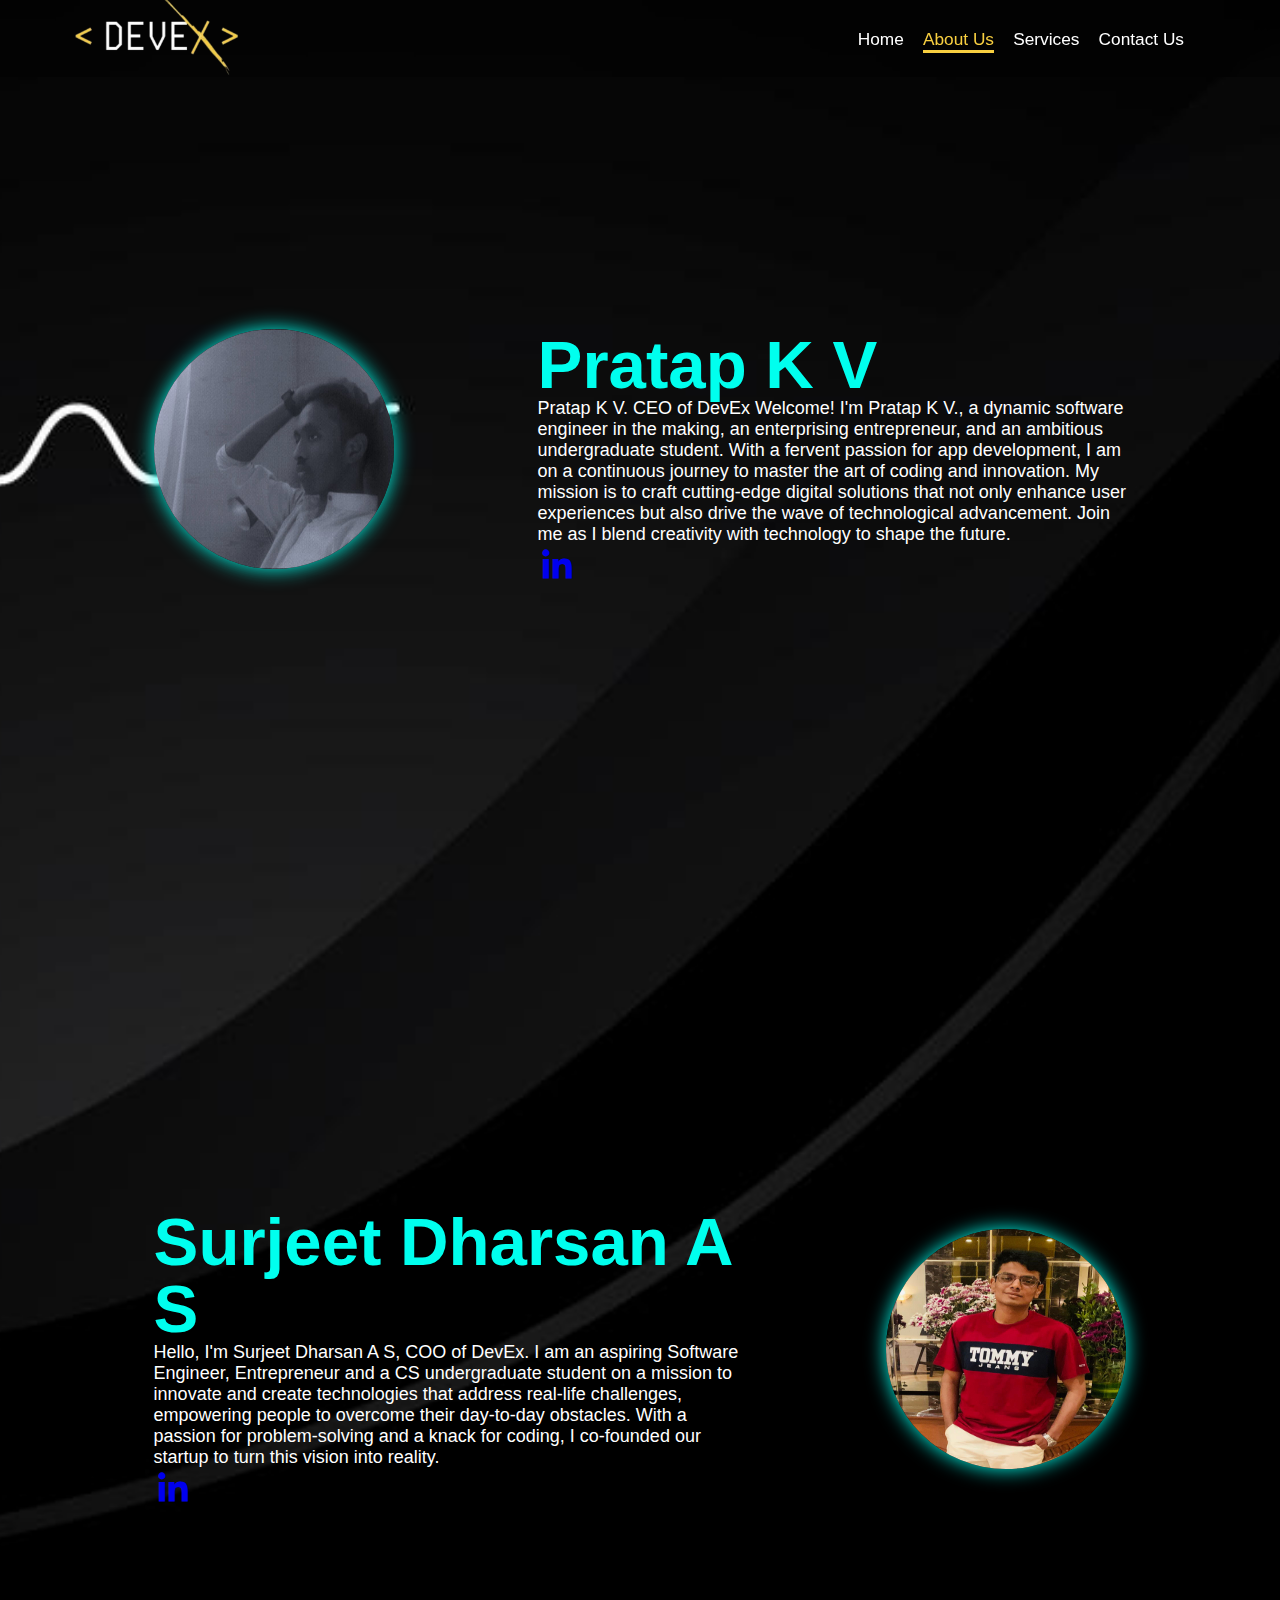
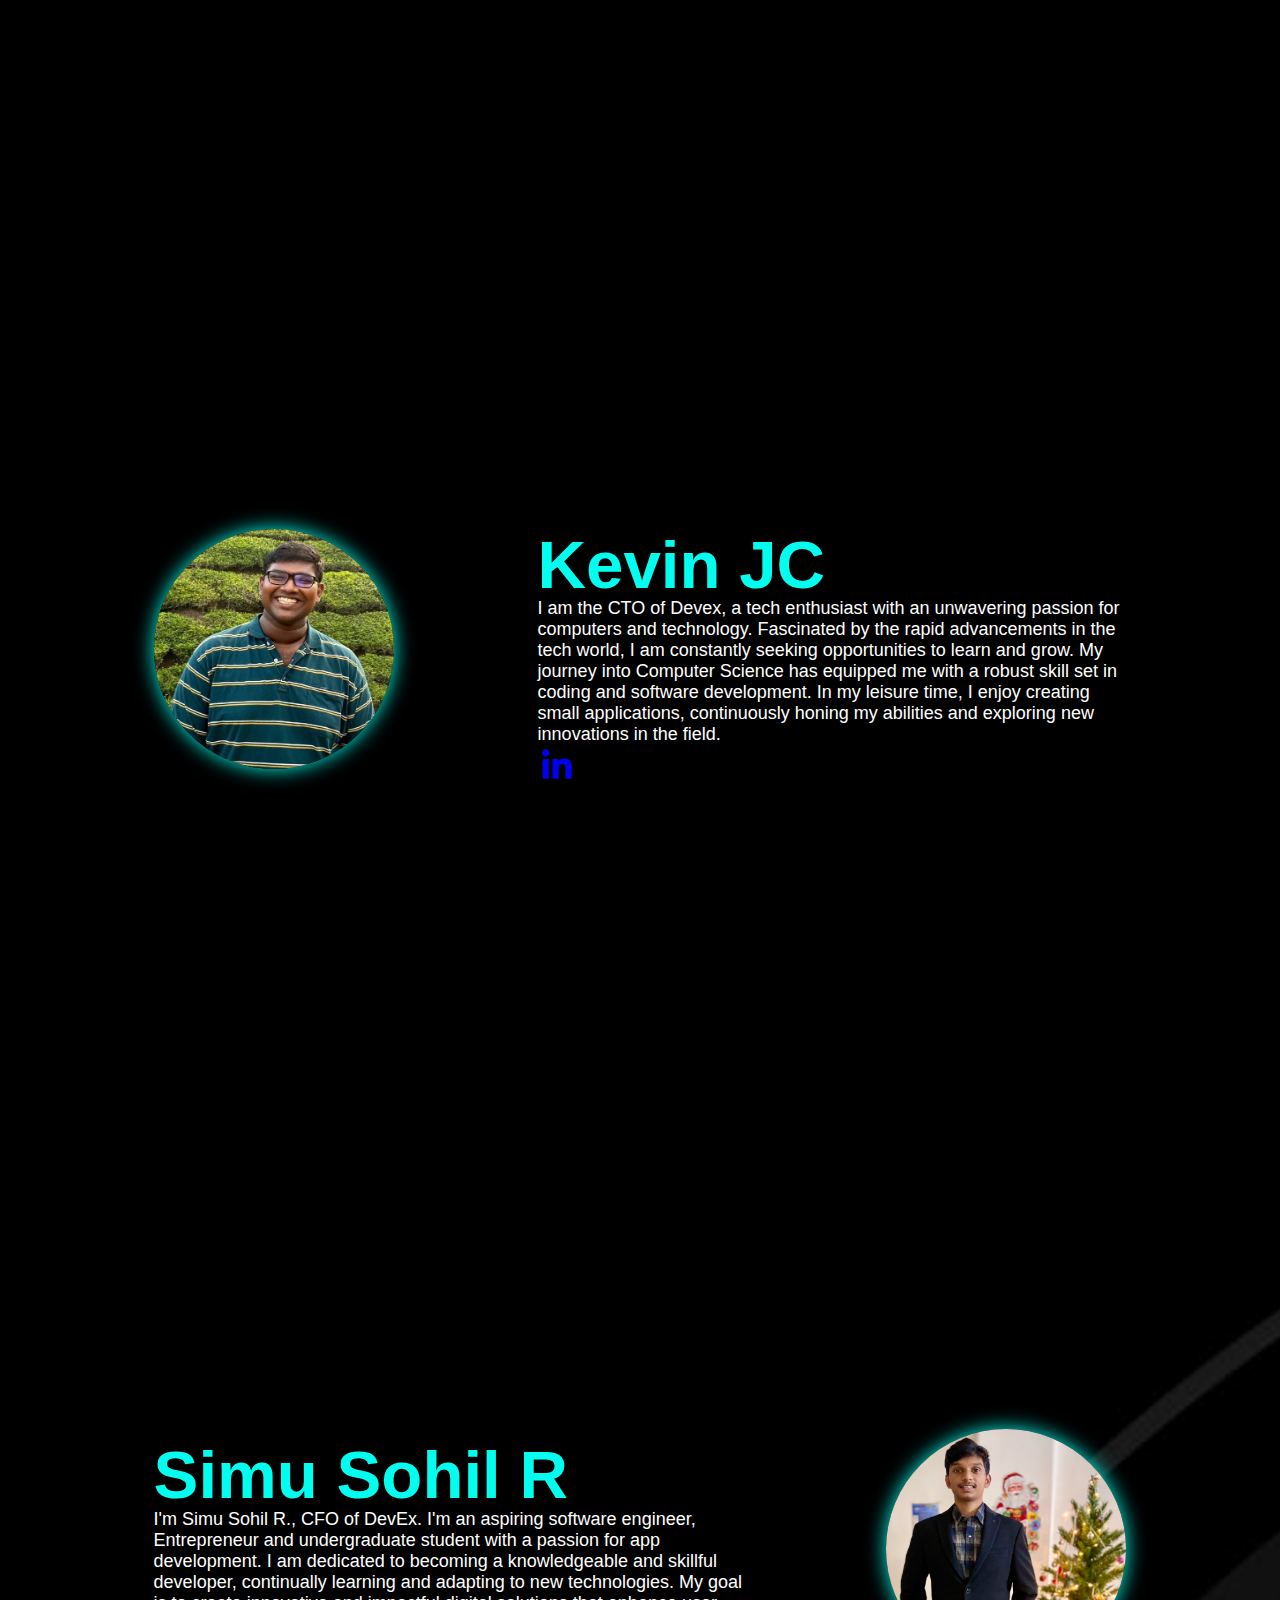
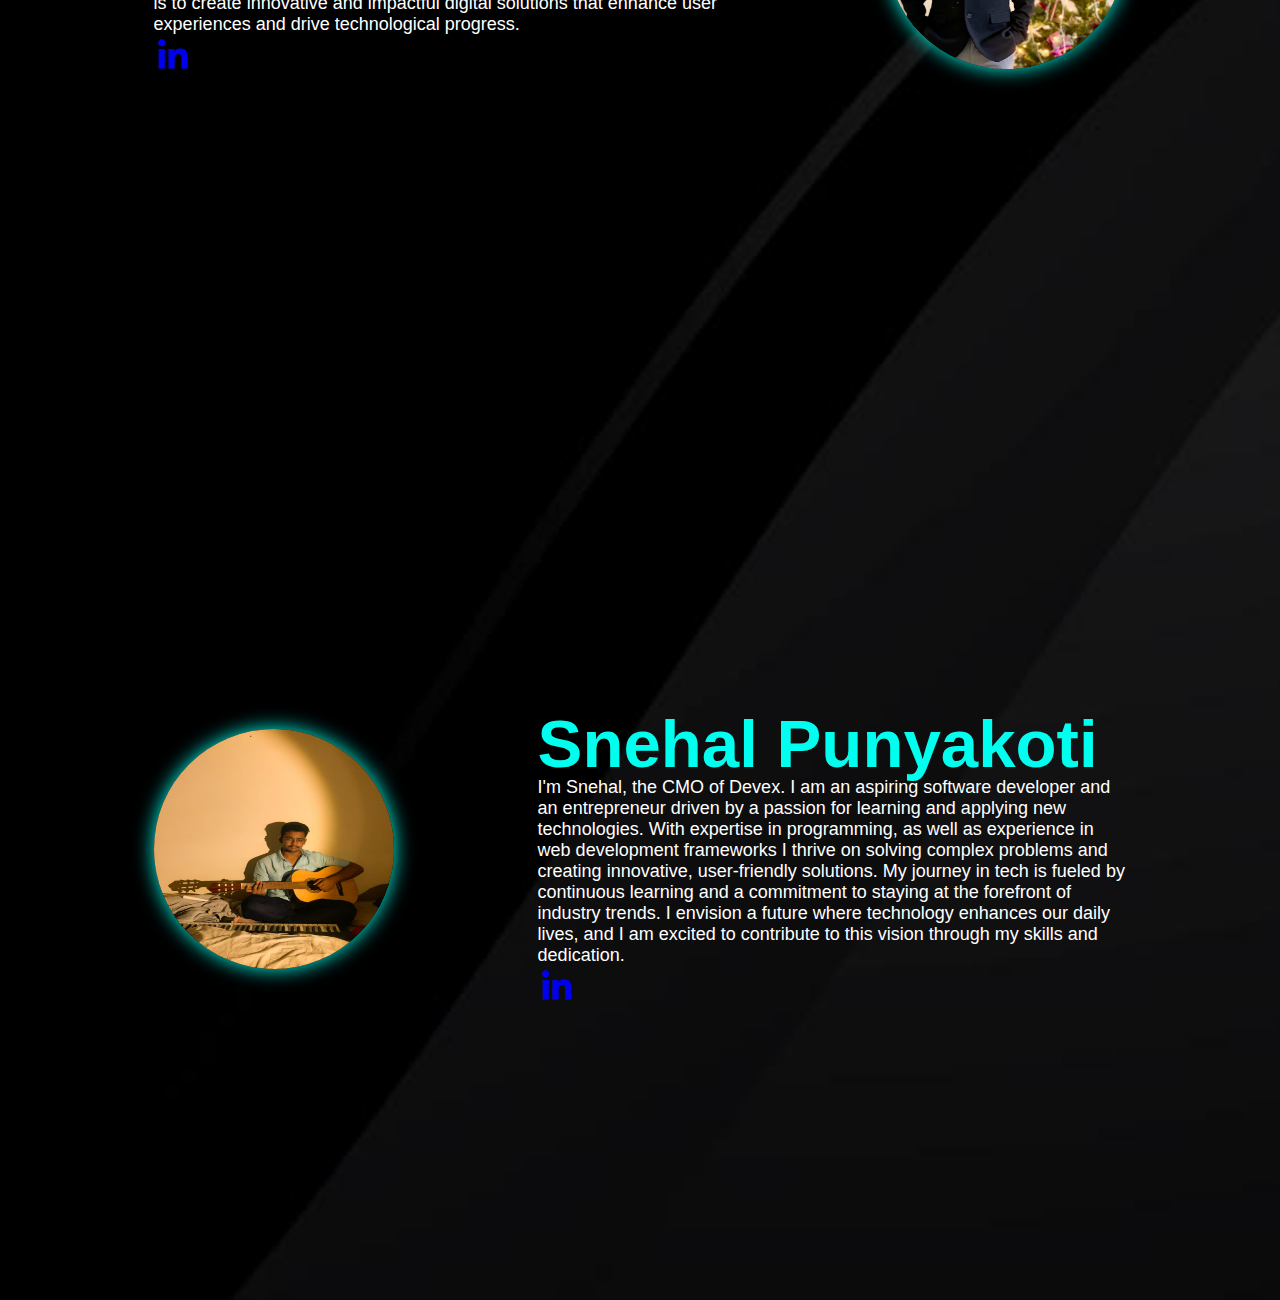
==== AboutUs.html @ 89b42128 "Add files via upload" ====
<!DOCTYPE html>
<html lang="en">
<head>
    <meta charset="UTF-8">
    <meta name="viewport" content="width=device-width, initial-scale=1.0">
    <link rel="stylesheet" href="AboutUs.css">
    <link href='https://unpkg.com/boxicons@2.1.4/css/boxicons.min.css' rel='stylesheet'>
    <title>DevEx</title>
</head>
<body>
   <header class="header">
    <a href ="#home" class ="logo"><img src="assets/logo.png" alt="DevEx Logo"></a>
    <i class='bx bx-menu' id="menu-icon"></i>
    
    <nav class="navbar">
        <a href="index.html">Home</a>
        <a href="AboutUs.html" class="active">About Us</a>
        <a href="Services.html">Services</a>
        <a href="Contact.html">Contact Us</a>
    </nav>
   </header>
  
   <section class="home" id="home">
    
        <div class="home-content">
            
            <h1><span>Pratap K V</span></h1>
            <p class="text-size">
                Pratap K V. CEO of DevEx Welcome! I'm Pratap K V., a dynamic software engineer in the making, an enterprising entrepreneur, and an ambitious undergraduate student. With a fervent passion for app development, I am on a continuous journey to master the art of coding and innovation. My mission is to craft cutting-edge digital solutions that not only enhance user experiences but also drive the wave of technological advancement. Join me as I blend creativity with technology to shape the future.
            </p>
            <div class="social-icons">
                <a href="https://www.linkedin.com/in/pratap-k-v-a605a7257/"><i class='bx bxl-linkedin'></i></a>
            </div>
        </div>
        <div class="home-img">
            <img src="assets/Pratap.jpg" alt="Pratap K V">
        </div>
   </section>

   <section class="home1" id="home1">
        <div class="home-content1">
            <h1><span>Surjeet Dharsan A S</span></h1>
            <p class="text-size1">
                Hello, I'm Surjeet Dharsan A S, COO of DevEx. I am an aspiring Software Engineer, Entrepreneur and a CS undergraduate student on a mission to innovate and create technologies that address real-life challenges, empowering people to overcome their day-to-day obstacles. With a passion for problem-solving and a knack for coding, I co-founded our startup to turn this vision into reality.
            </p>
            <div class="social-icons1">
                <a href="http://www.linkedin.com/in/surjeetdharsanas"><i class='bx bxl-linkedin'></i></a>
            </div>
        </div>
        <div class="home-img1">
            <img src="assets/Surjeet.jpg" alt="Surjeet Dharsan A S">
        </div>
   </section>

   <section class="home2" id="home2">
        <div class="home-content2">
            <h1><span>Kevin JC</span></h1>
            <p class="text-size2">
                I am the CTO of Devex, a tech enthusiast with an unwavering passion for computers and technology. Fascinated by the rapid advancements in the tech world, I am constantly seeking opportunities to learn and grow. My journey into Computer Science has equipped me with a robust skill set in coding and software development. In my leisure time, I enjoy creating small applications, continuously honing my abilities and exploring new innovations in the field.
            </p>
            <div class="social-icons2">
                <a href="https://www.linkedin.com/in/kevin-jc"><i class='bx bxl-linkedin'></i></a>
            </div>
        </div>
        <div class="home-img2">
            <img src="assets/Kevin.jpg" alt="Kevin JC">
        </div>
   </section>

   <section class="home3" id="home3">
        <div class="home-content3">
            <h1><span>Simu Sohil R</span></h1>
            <p class="text-size3">
                I'm Simu Sohil R., CFO of DevEx. I'm an aspiring software engineer, Entrepreneur and undergraduate student with a passion for app development. I am dedicated to becoming a knowledgeable and skillful developer, continually learning and adapting to new technologies. My goal is to create innovative and impactful digital solutions that enhance user experiences and drive technological progress.
            </p>
            <div class="social-icons3">
                <a href="https://www.linkedin.com/in/simu-sohil-r-55b70025a/"><i class='bx bxl-linkedin'></i></a>
            </div>
        </div>
        <div class="home-img3">
            <img src="assets/Simu.jpg" alt="Simu Sohil R">
        </div>
   </section>

   <section class="home4" id="home4">
        <div class="home-content4">
            <h1><span>Snehal Punyakoti</span></h1>
            <p class="text-size4">
                I'm Snehal, the CMO of Devex. I am an aspiring software developer and an entrepreneur driven by a passion for learning and applying new technologies. With expertise in programming, as well as experience in web development frameworks I thrive on solving complex problems and creating innovative, user-friendly solutions. My journey in tech is fueled by continuous learning and a commitment to staying at the forefront of industry trends. I envision a future where technology enhances our daily lives, and I am excited to contribute to this vision through my skills and dedication.
            </p>
            <div class="social-icons4">
                <a href="https://www.linkedin.com/in/snehal-punyakoti-43320125a/"><i class='bx bxl-linkedin'></i></a>
            </div>
        </div>
        <div class="home-img4">
            <img src="assets/Snehal.jpg" alt="Snehal Punyakoti">
        </div>
   </section>

   <script src="script.js"></script>
</body>
</html>
---- AboutUs.css ----
*{
    margin : 0;
    padding : 0;
    box-sizing : border-box;
    text-decoration: none;
    border: none;
    outline: none;
    scroll-behavior: smooth;
    font-family: "Poppins", sans-serif;
}
:root{
    --bg-color: #080808;
    --second-bg-color: #131313;
    --text-color: white;
    --main-color: #00ffee;
}
html{
    font-size: 60%; 
    overflow-x: hidden;
}


body {
    position: relative; /* Ensure the pseudo-element is positioned relative to the body */
    color: var(--text-color);
    margin: 0;
    padding: 0;
    box-sizing: border-box;
    text-decoration: none;
    border: none;
    outline: none;
    scroll-behavior: smooth;
    font-family: "Poppins", sans-serif;
}
body::before {
    content: "";
    position: absolute;
    top: 0;
    left: 0;
    width: 100%;
    height: 100%;
    background-image: url('assets/Background-Home.jpg');
    background-size: cover;
    background-position: center;/* Adjust the opacity value as needed */
    z-index: -1; /* Ensure the pseudo-element is behind the body content */
}

.header{
    position:fixed;
    top:0;
    left:0;
    width: 100%;
    padding: 4rem 12% 4rem;
    background: rgba(0,0,0,0.3);
    backdrop-filter: blur(10px);
    display:flex;
    justify-content: space-between;
    align-items: center;
    z-index:5;
}   
.logo{
    font-size: 3rem;
    color: var(--text-color);
    font-weight: 800;
    cursor:pointer;
    transition: 0.3s ease;
    position: absolute;
    margin-top: px; /* Adjust this value to position your logo */
    left: 1rem; 

}
.logo img{
    height: 300px; /* Adjust the height of your logo */
    width: 300px; /* Maintain aspect ratio */
     /* Remove any extra spacing */
}
.logo:hover{
    transform: scale(1.1);
}
.logo span{
    text-shadow : 0 0 25px var(--main-color);

}
.navbar {
    display: flex;
    align-items: center;
    position: absolute;
    top: 3rem; 
    /* Adjust this value to position the navbar */
    right: 10rem; /* Adjust this value to position the navbar */
}
.navbar a{
    font-size: 1.8rem;
    color: var(--text-color);
    margin-left: 2rem; /* Adjust the spacing between links */
    font-weight: 500;
    transition: 0.3s ease;
    border-bottom: 3px solid transparent;
}
.navbar a:hover, .navbar a.active{
    color: #F8CF40;
    border-bottom: 3px solid #F8CF40;

}
#menu-icon{
    font-size: 3.6rem;
    color: var(--main-color);
    display:none;
}
section{
    min-height: 100vh;
    padding: 10rem 12% 10rem;
}

.section-heading{
    margin-top: 5%;
    margin-left:30%;
    font-size: 40px;
    color:white;
    
}

.home{
    display: flex;
    align-items: center;
    justify-content: center;
    gap: 15rem;   
}
.home-content{
    flex:1;
    display:flex;
    flex-direction:column;
    align-items: flex-start;
    text-align: left;
    justify-content: center;
}
.text-size{
    font-size: 18px;
}
.social-icons i {
    font-size: 4rem; /* Adjust the size as needed */
    transition: transform 0.3s ease-in-out;
}
.social-icons i:hover{
    transform: scale(1.1    );

}


.home1{
    display: flex;
    align-items: center;
    justify-content: center;
    gap: 15rem;   
}

.home-content1{
    flex:1;
    display:flex;
    flex-direction:column;
    align-items: flex-start;
    text-align: left;
    justify-content: center;
}
.text-size1{
    font-size: 18px;
}
.social-icons1 i {
    font-size: 4rem; /* Adjust the size as needed */
    transition: transform 0.3s ease-in-out;
}
.social-icons1 i:hover{
    transform: scale(1.1);

}



.home2{
    display: flex;
    align-items: center;
    justify-content: center;
    gap: 15rem;   
}

.home-content2{
    flex:1;
    display:flex;
    flex-direction:column;
    align-items: flex-start;
    text-align: left;
    justify-content: center;
}
.text-size2{
    font-size: 18px;
}
.social-icons2 i {
    font-size: 4rem; /* Adjust the size as needed */
    transition: transform 0.3s ease-in-out;
}
.social-icons2 i:hover{
    transform: scale(1.1);

}






.home3{
    display: flex;
    align-items: center;
    justify-content: center;
    gap: 15rem;   
}

.home-content3{
    flex:1;
    display:flex;
    flex-direction:column;
    align-items: flex-start;
    text-align: left;
    justify-content: center;
}
.text-size3{
    font-size: 18px;
}
.social-icons3 i {
    font-size: 4rem; /* Adjust the size as needed */
    transition: transform 0.3s ease-in-out;
}
.social-icons3 i:hover{
    transform: scale(1.1);

}


.home4{
    display: flex;
    align-items: center;
    justify-content: center;
    gap: 15rem;   
}

.home-content4{
    flex:1;
    display:flex;
    flex-direction:column;
    align-items: flex-start;
    text-align: left;
    justify-content: center;
}
.text-size4{
    font-size: 18px;
}
.social-icons4 i {
    font-size: 4rem; /* Adjust the size as needed */
    transition: transform 0.3s ease-in-out;
}
.social-icons4 i:hover{
    transform: scale(1.1);

}



span{
    color:var(--main-color);
}
.logo span{
    color: var(--main-color);
}
.home-content h3{
    margin-bottom: 2rem;
    margin-top: 1rem;
    font-size: 100px;
}
h1{
    font-size: 7rem;
    font-weight: 700;
    margin-top:1.5rem;
    line-height:1;
}

.home-img{
    border-radius:50%;
    order:-1;
}


.home-img img{
    position: relative;
    height:240px;
    width: 240px;
    border-radius: 50%;
    box-shadow: 0 0 20px var(--main-color);

}
.home-img img {
    transition: transform 1s ease-in-out;
}

.home-img img:hover {
    transform: scale(1.1);
}




.home-img1{
    border-radius:50%;
}


.home-img1 img{
    position: relative;
    height:240px;
    width: 240px;
    border-radius: 50%;
    box-shadow: 0 0 20px var(--main-color);

}
.home-img1 img {
    transition: transform 1s ease-in-out;
}

.home-img1 img:hover {
    transform: scale(1.1);
}


.home-img2{
    border-radius:50%;
    order:-1;
}


.home-img2 img{
    position: relative;
    height:240px;
    width: 240px;
    border-radius: 50%;
    box-shadow: 0 0 20px var(--main-color);

}
.home-img2 img {
    transition: transform 1s ease-in-out;
}

.home-img2 img:hover {
    transform: scale(1.1);
}


.home-img3{
    border-radius:50%;
}


.home-img3 img{
    position: relative;
    height:240px;
    width: 240px;
    border-radius: 50%;
    box-shadow: 0 0 20px var(--main-color);

}
.home-img3 img {
    transition: transform 1s ease-in-out;
}

.home-img3 img:hover {
    transform: scale(1.1);
}


.home-img4{
    border-radius:50%;
    order:-1;
}


.home-img4 img{
    position: relative;
    height:240px;
    width: 240px;
    border-radius: 50%;
    box-shadow: 0 0 20px var(--main-color);

}
.home-img4 img {
    transition: transform 1s ease-in-out;
}

.home-img4 img:hover {
    transform: scale(1.1);
}
/* Responsive Styles */
@media (max-width: 768px) {
    .navbar {
        flex-direction: column;
        align-items: center;
        top: 8rem;
        right: 2rem;
    }

    .navbar a {
        margin: 5px 0;
        font-size: 1.5rem;
    }

    .home-content {
        text-align: center;
        align-items: center;
    }

    .home-content h1 {
        font-size: 5rem;
    }

    button {
        width: 80%;
    }
}

@media (max-width: 480px) {
    .navbar {
        top: 9rem;
        right: 1rem;
    }

    .navbar a {
        font-size: 1.2rem;
    }

    .home-content h1 {
        font-size: 3.5rem;
    }

    button {
        width: 70%;
        font-size: 1.2rem;
    }

    .logo img {
        height: 200px;
        width: 200px;
    }
}
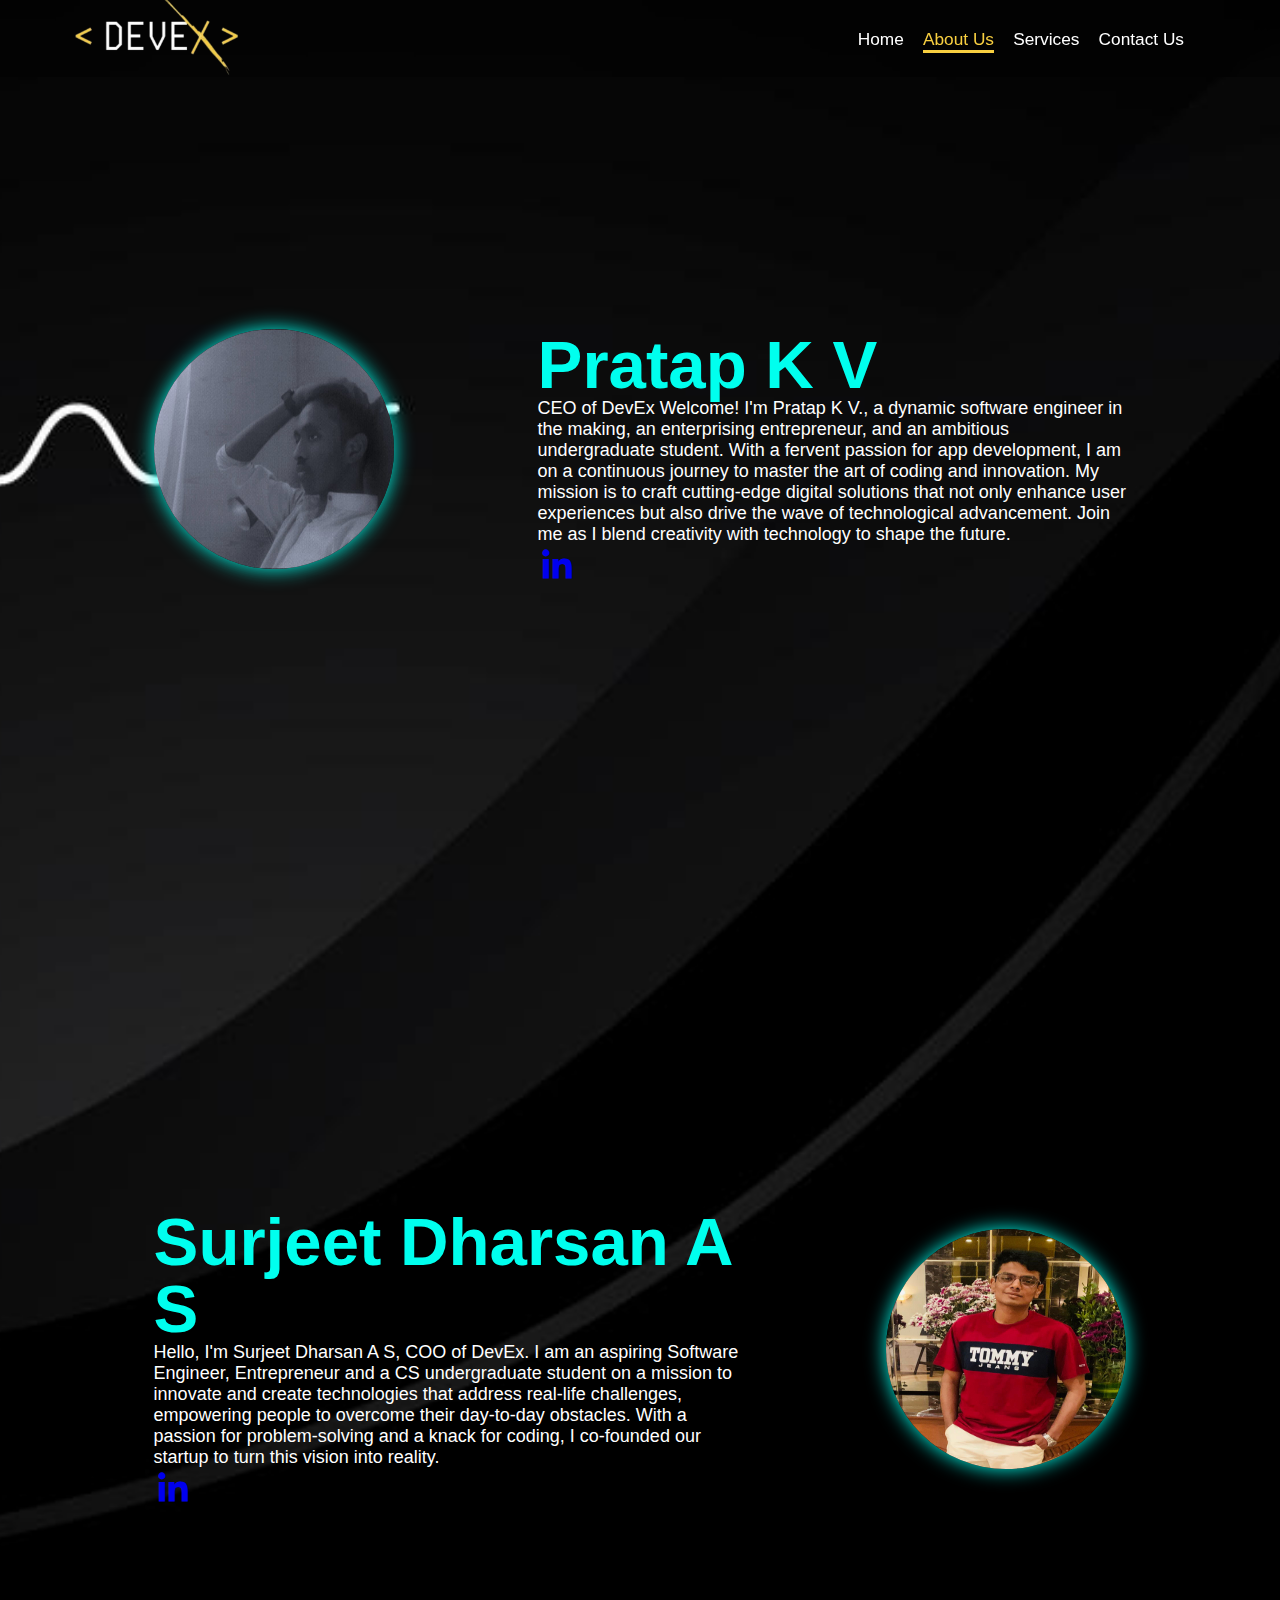
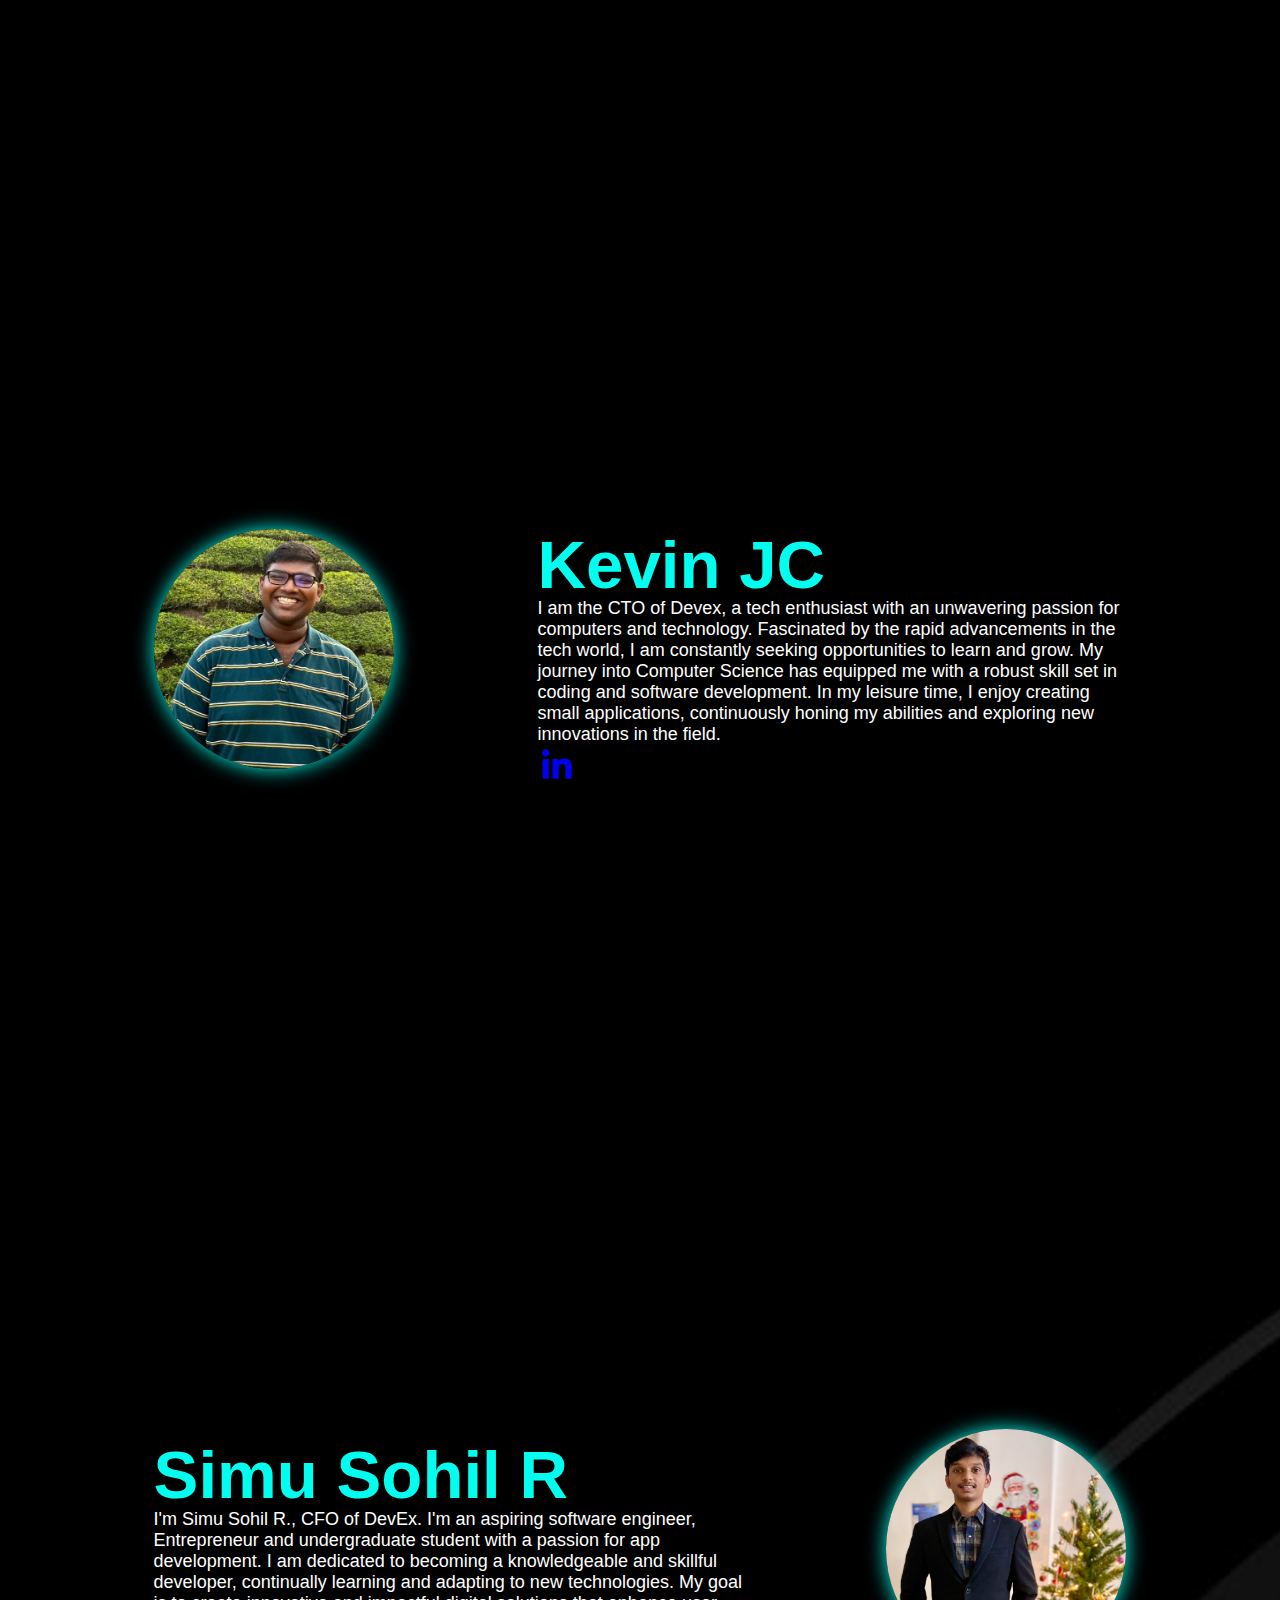
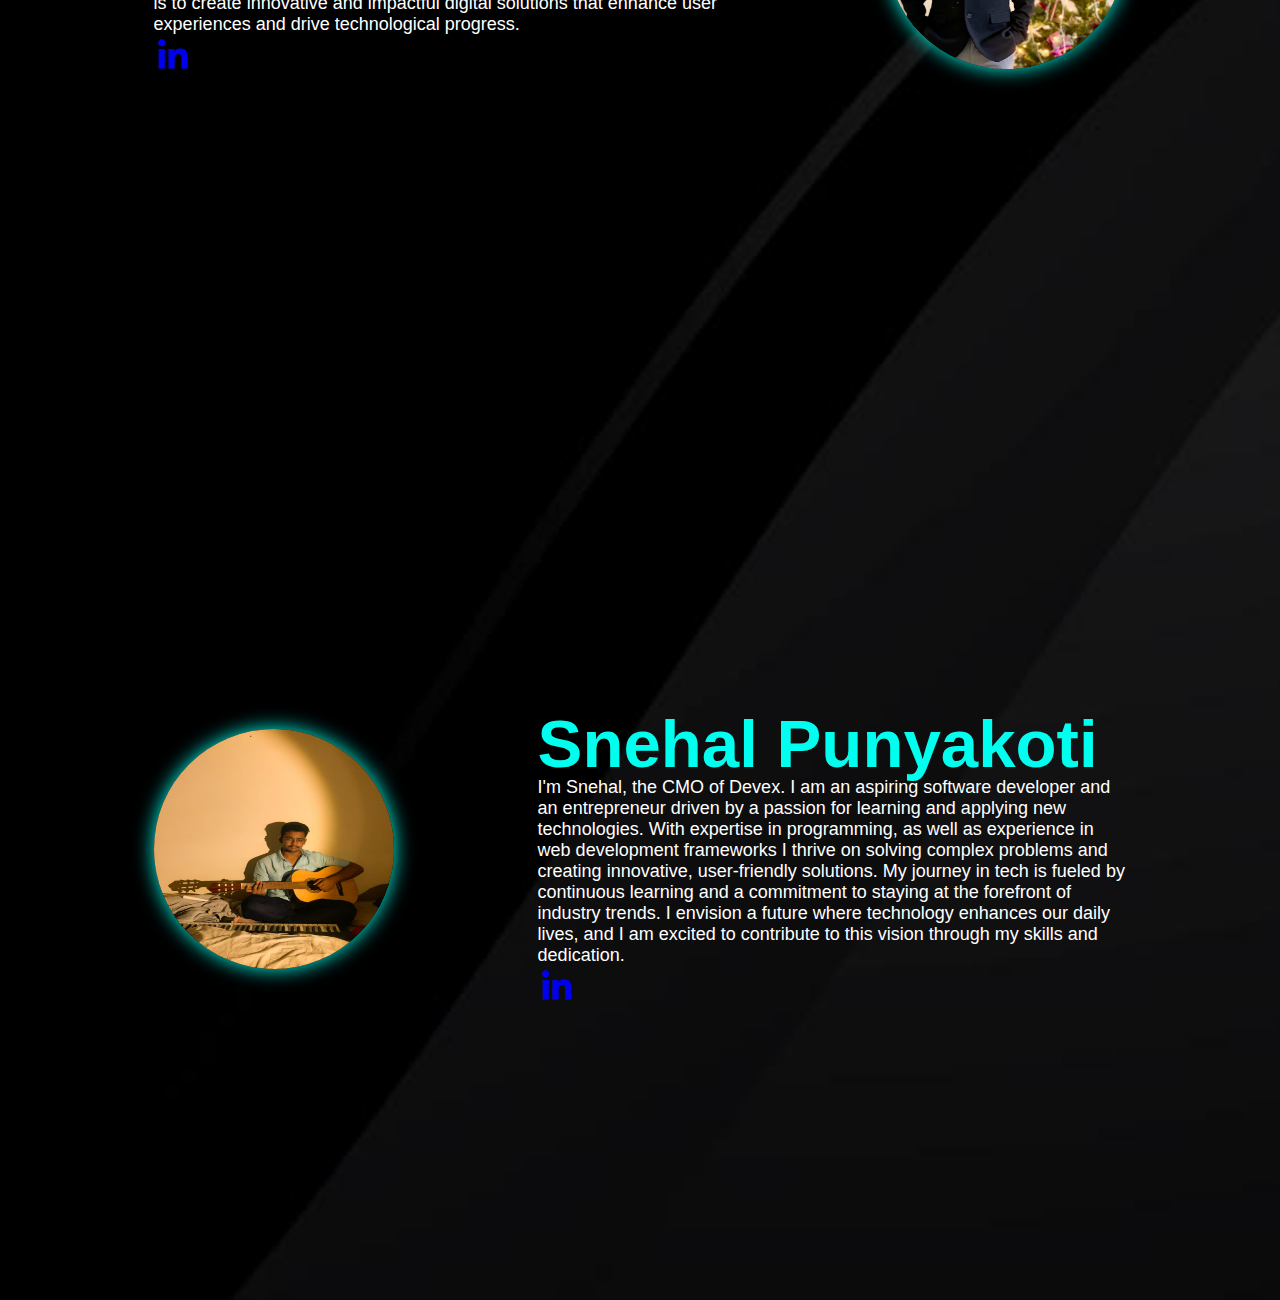
==== commit 619d5b55: "AboutUs.html" ====
--- a/AboutUs.html
+++ b/AboutUs.html
@@ -26,7 +26,7 @@
             
             <h1><span>Pratap K V</span></h1>
             <p class="text-size">
-                Pratap K V. CEO of DevEx Welcome! I'm Pratap K V., a dynamic software engineer in the making, an enterprising entrepreneur, and an ambitious undergraduate student. With a fervent passion for app development, I am on a continuous journey to master the art of coding and innovation. My mission is to craft cutting-edge digital solutions that not only enhance user experiences but also drive the wave of technological advancement. Join me as I blend creativity with technology to shape the future.
+                CEO of DevEx Welcome! I'm Pratap K V., a dynamic software engineer in the making, an enterprising entrepreneur, and an ambitious undergraduate student. With a fervent passion for app development, I am on a continuous journey to master the art of coding and innovation. My mission is to craft cutting-edge digital solutions that not only enhance user experiences but also drive the wave of technological advancement. Join me as I blend creativity with technology to shape the future.
             </p>
             <div class="social-icons">
                 <a href="https://www.linkedin.com/in/pratap-k-v-a605a7257/"><i class='bx bxl-linkedin'></i></a>
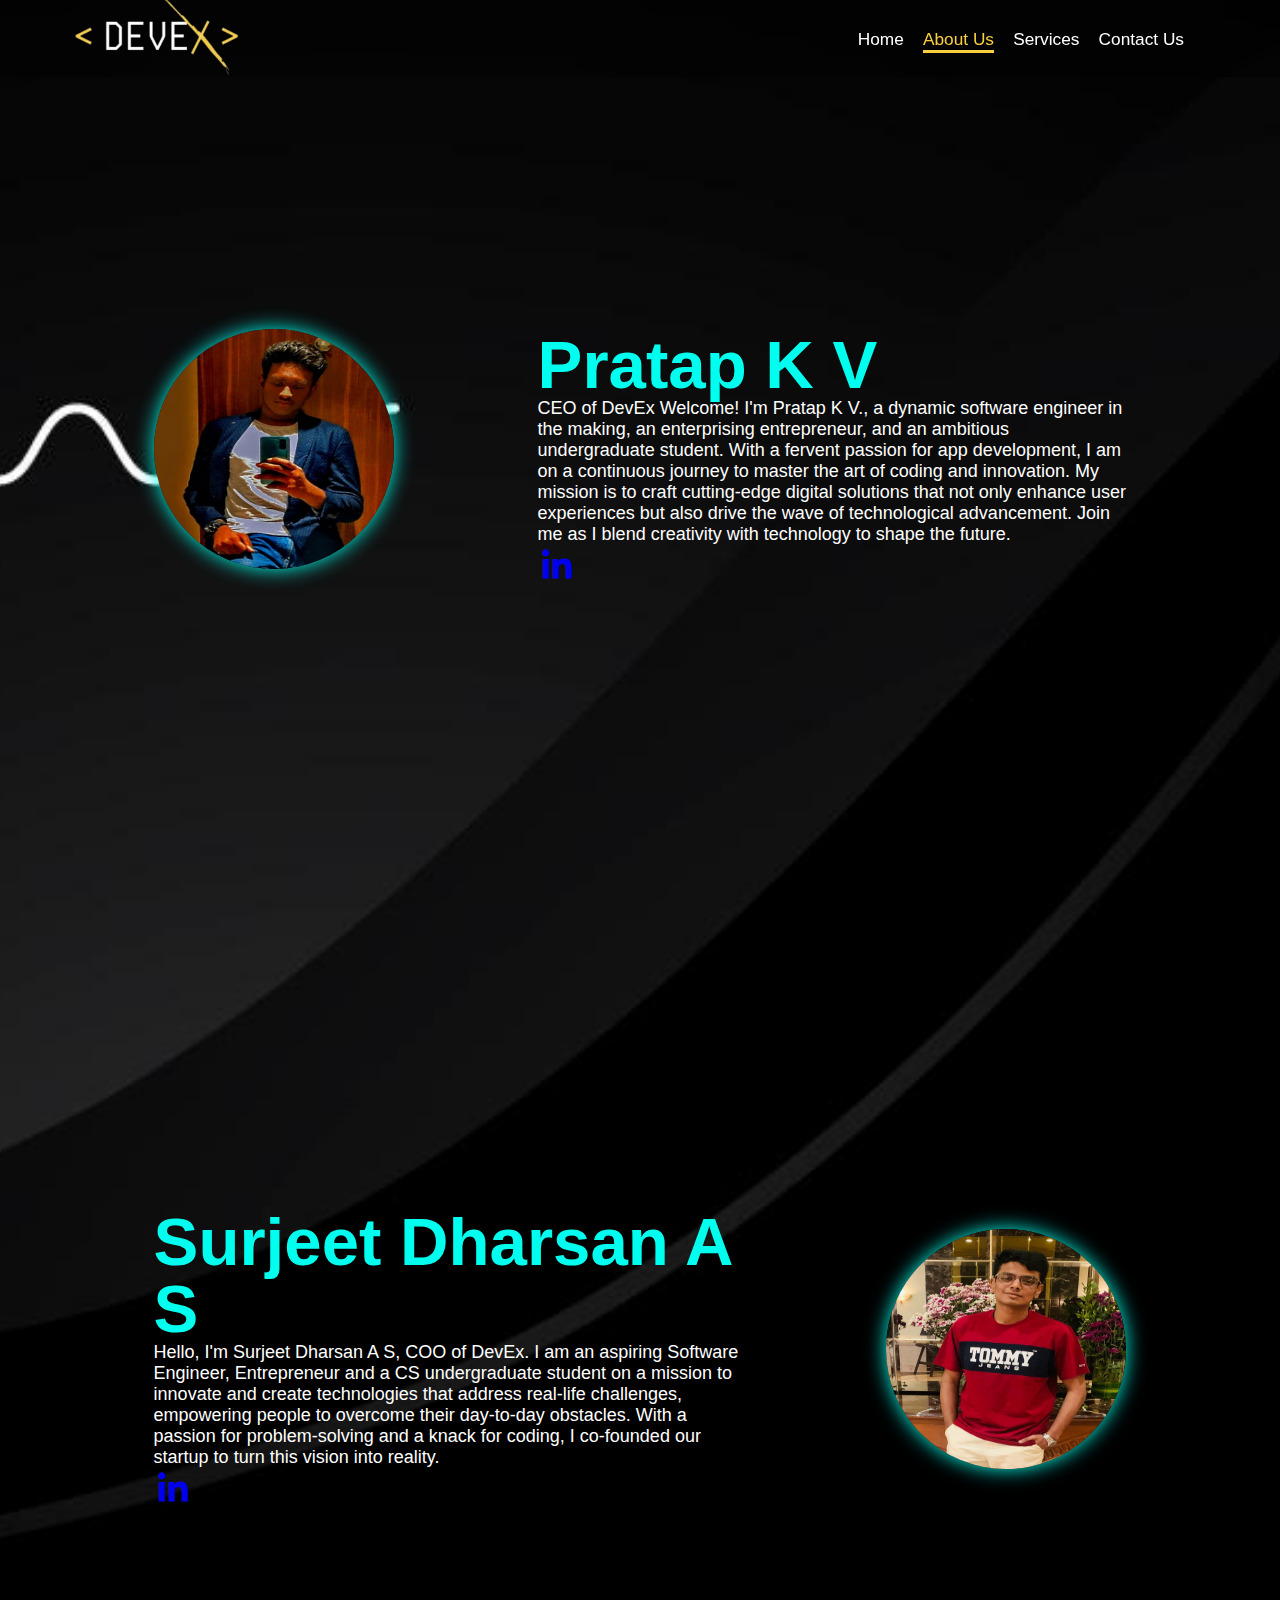
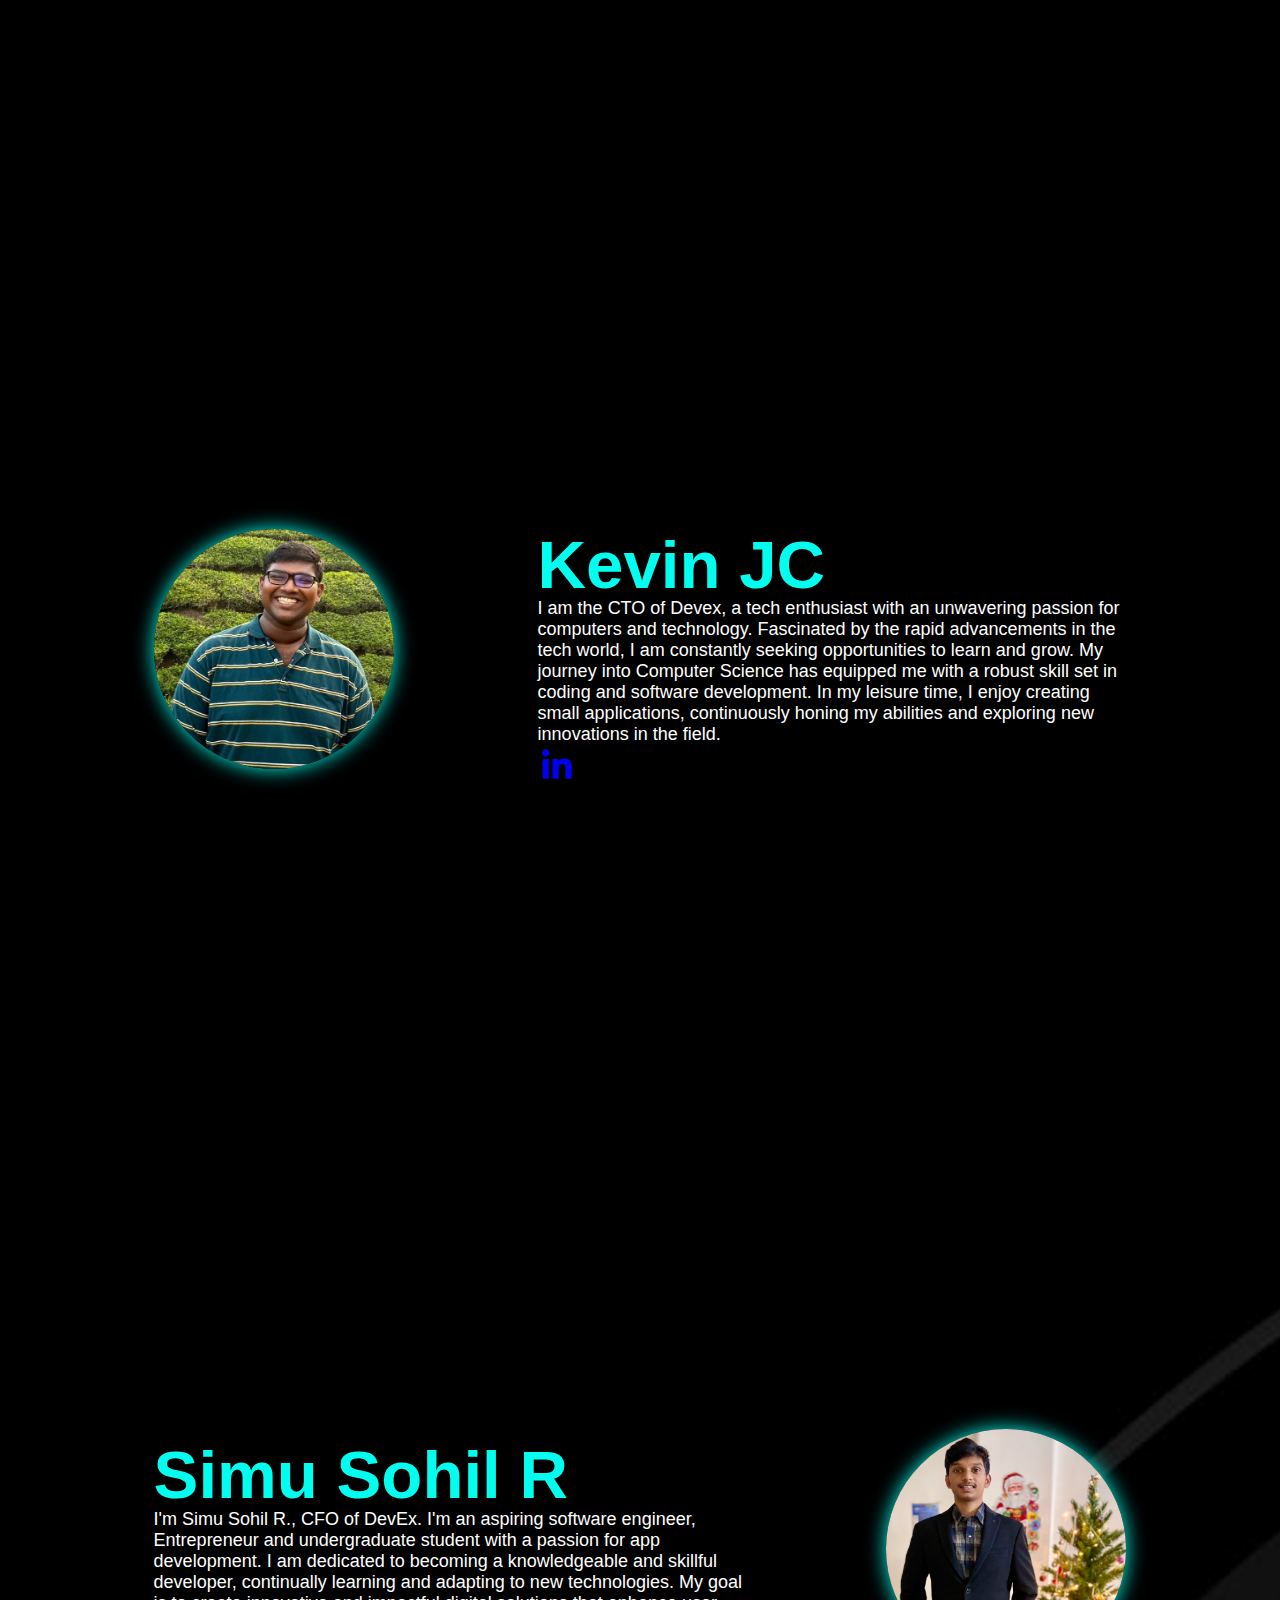
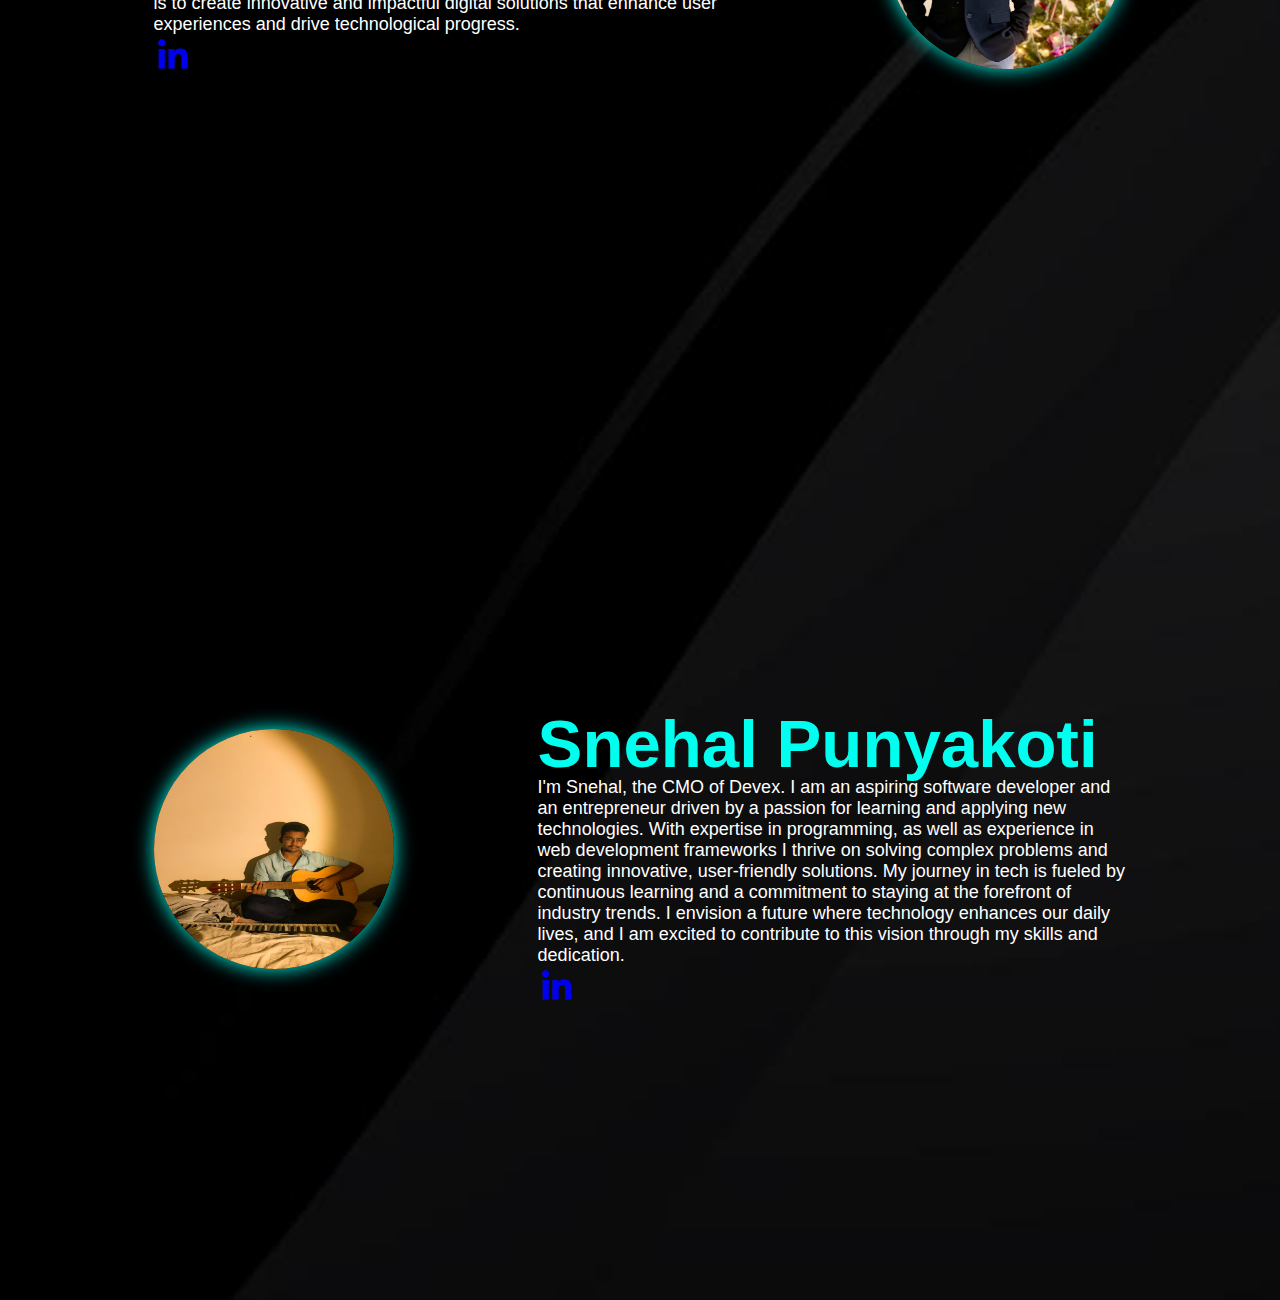
==== commit 3422d6fa: "Update AboutUs.html" ====
--- a/AboutUs.html
+++ b/AboutUs.html
@@ -13,10 +13,10 @@
     <i class='bx bx-menu' id="menu-icon"></i>
     
     <nav class="navbar">
-        <a href="index.html">Home</a>
-        <a href="AboutUs.html" class="active">About Us</a>
-        <a href="Services.html">Services</a>
-        <a href="Contact.html">Contact Us</a>
+        <a href="index">Home</a>
+        <a href="AboutUs" class="active">About Us</a>
+        <a href="Services">Services</a>
+        <a href="Contact">Contact Us</a>
     </nav>
    </header>
   
